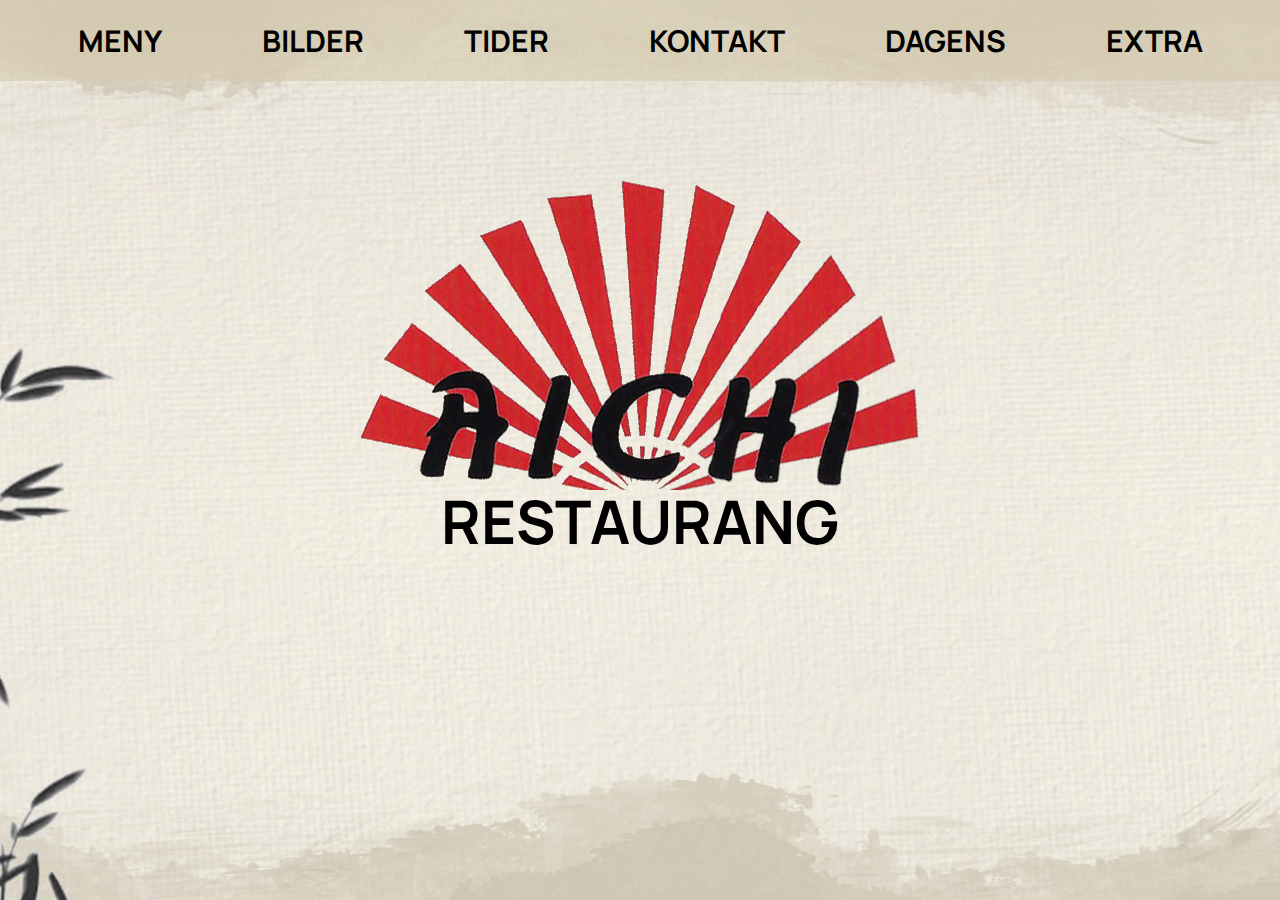
==== index.html @ c15676c9 "Code test" ====
<!DOCTYPE html>
<html lang="en">

	<head>
		<meta charset="UTF-8">
		<meta name="description", content="Aichi Sushi Restaurang">
		<meta name="viewport" content="width=device-width, initial-scale=1.0">
		<title>Aichi Restaurang</title>
		<link href="meny.css" type="text/css" rel="stylesheet"></link>
		<link rel="stylesheet" href="https://fonts.googleapis.com/css?family=Manrope">
		<link rel="stylesheet" href="https://cdnjs.cloudflare.com/ajax/libs/font-awesome/4.7.0/css/font-awesome.min.css">
	</head>

	<!-- background with no bambu -->
	<body>

		<!-- background with bambu -->
		<div class="body-bambu">
			<header>
		
				<div class="dropdown">
					<!-- the button for the dropdown menu -->
					<button class="btn"><i class="fa fa-bars"></i></button>
					<div class="content">
						<a href="meny.html">MENY</a>
						<a href="bilder.html">BILDER</a>
						<a href="tider.html">TIDER</a>
						<a href="kontakt.html">KONTAKT</a>
						<a href="dagens.html">DAGENS</a>
						<a href="extra.html">EXTRA</a>
					</div>
				</div>
				
				<!-- menu for the desktop size -->
				<div class="menu-container">
					<div><a href="meny.html" class="link-meny"><h2 class="h2">MENY</h2> </a></div>
					<div><a href="bilder.html" class="link-meny"><h2 class="h2">BILDER</h2></a></div>
					<div><a href="tider.html"class="link-meny"><h2 class="h2">TIDER</h2></a></div>
					<div><a href="kontakt.html"class="link-meny"><h2 class="h2">KONTAKT</h2></a></div>
					<div><a href="dagens.html"class="link-meny"><h2 class="h2">DAGENS</h2></a></div>
					<div><a href="extra.html"class="link-meny"><h2 class="h2">EXTRA</h2></a></div>
				</div>
		
	
			</header>

			<main>
				<!-- box for the logo and title  -->
				<div class="menuBox">

					<img src="icons/loggan.png" alt="aichi-logo" class="logo">

					<!-- box for the title (inside the first box) -->
					<div class="menuTitle">
					
						<h1>RESTAURANG</h1>

					</div>

				</div>	

			</main>
	
			<!-- footer, nothing right now -->
			<footer>

			</footer>

		</div>

	</body>

</html>
---- meny.css ----
/* 
Stilmall - CSS
Website: Aichi
*/


/* ######### Dropdown menu ######### */

/* drop down class */
.dropdown{
	display: inline-block;
}

/* Button for the drop menu */
.dropdown button {
	display: none;
	background-color: rgb(227, 51, 51);
	color: white;
	padding: 10px 15px;
	border: none;
	cursor: pointer;
}

/* style for the text in the drop menu */
.dropdown a{
	display: block;
	color: black;
	text-decoration: none;
	padding: 10px 15px;
	font-weight: bold;
	font-size: 20px;
}

/* style for the content in the dropdown menu */
.dropdown .content{
	display: none;
	position: absolute;
	top: 72px;
	right: 30px;
	background-color: rgb(217, 208, 186);
	min-width: 100px;
	box-shadow: 2px 2px 5px black;

}

/* hovering function for the drop down menu, in content "box" */
.dropdown:hover .content{
	display: block;

	/* change the position for the drop down box */
	z-index: 100;
}

/* hovering function for the drop down button */
.dropdown:hover button{
	background-color: black;
}

/* hovering function for the text - drop menu */
.dropdown a:hover{
	background-color: #cf222c;
}



/* styling of the button class for the drop down menu */
.btn {
	background-color: DodgerBlue; /* Blue background */
	border: none; /* Remove borders */
	color: white; /* White text */
	padding: 12px 16px; /* Some padding */
	font-size: 16px; /* Set a font size */
	cursor: pointer; /* Mouse pointer on hover */
}
      
/* hovering function for the button - drop menu */
 .btn:hover {
	background-color: RoyalBlue;
}

/* ######### # ######### */


/* ######### Style on the whole website ######### */

/* Font for the website */
* {
	font-family: "Manrope", sans-serif;
}

h2,p {
	margin: 0;
}

header {
	display: flex;
	flex-direction: row;
	justify-content: center;
	align-items: center;
	position: relative;
}

header h1 {
	text-align: center;
	font-size: 40px;
}

main{
	display: flex;
	flex-direction: row;
	justify-content: space-evenly;
	align-content: center;
	padding-left: 12px;
	padding-right: 12px;

}

/* background - no bambu */
body {
	background-image: url("images/clean_bakgrund.jpg");
	background-position: center;
	background-repeat: no-repeat;
	background-size: cover;
	height: 100vh;
	margin: 0;
}

/* background - bambu */
.body-bambu {
	background-image: url("images/1920MENY.jpg");
	background-position: center;	
	background-repeat: no-repeat;
	background-size: cover;
	margin: 0;
	height: 100vh;
}

/* on every site except index.html */
.back-button {
	top: 50px;
	right: 50px;
	width: 50px;
	height: 50px;
	margin-left: 20px;
}


/* ######### # ######### */








/* ######### General styling ######### */


/* #### index.html styling #### */

/* style for the logo and title, (a box)*/
.menuBox{
	width: auto;
}

/* link style for the start menu */
.link-meny {
	color: black;
	text-decoration: none;
	text-align: center;
	margin: 40px;
	display: inline-block;
	margin-top: 0px;
	margin-bottom: 0px;
}

/* style logo on the start menu */

.logo{
	margin-top: 100px;
}

/* titel style för desktop meny */
.menuTitle {
	height: auto;
	width: auto;
	text-align: center;
	font-size: 30px;
	position: relative;
	bottom: 55px;
}

/* start menu navigation */
.menu-container {
	display: flex;
	justify-content: center;
	align-content: center;
	position: relative;
	background-color: rgba(213, 202, 173, 0.601);
	column-gap: 20px;
	font-size: 20px;
	margin-top: 0px;
	width: 100%;
	height: 12%;
	padding-top: 20px;
	padding-bottom: 20px;

}

/* hovering function for the navigtion bar */
.menu-container > div:hover {
	background-color: rgba(0, 0, 0, 0.117);
}

/* REMOVE? */
.menu-container > div {
	display: flex;
}

/* #### # #### */



/* #### kontakt.html styling #### */

/* google maps (icon) */
.map-icon {
	opacity: 1;
	align-content: center;
	height: 50px;
}

/* (Box) for the google maps icon and link */
.box-mapIcon-link {
	width: auto;
	height: auto;
	display: flex;
	align-items: center;
	flex-direction: column;
	margin-top: 50px;
}

/* styling for address title */
.address-title {
	height: auto;
	width: auto;
	text-align: center;
	font-size: 21px;

}

/* box for contact and address */
.box-contact-adress {
	width: 780px;
	height: auto;
}


/* (box) for phone-mail and address-maps */
.box-phone-mail,
.box-address-maps {
	width: auto;
	height: auto;
	
}


/* link style for the map-link */
.link-map {
	color: black;
	text-align: center;
	height: 20px;	
}

/* (box-class) style for phone and number */
.phone-number {
	display: flex;
	justify-content: space-between;
	width: auto;
	height: 38px;
}

/* styling for address text */
.addressText {
	display: flex;
	justify-content: center;
	width: auto;
	height: 38px;
}


/* (box-class) style for email and address */
.email-address, .date-time{
	display: flex;
	justify-content: space-between;
	width: auto;
	height: 38px;
	margin-top: 40px;

}


/* #### # #### */



/* #### meny.html styling #### */

.food-category-title {
	height: auto;
	width: auto;
	background-color: #cf222c;
	text-align: center;
	margin-top: 30px;
}

/* name and price text styling */
.name-price {
	display: flex;
	justify-content: space-between;
	width: auto;
	height: 30px;
	margin-bottom: 16px;
}

.doubleMenu {
	height: auto;
}

.menuGrid{
	display: grid;
	grid-template-columns: 1fr 1fr 1fr 1fr;
	column-gap: 30px;
	margin-right: 30px;
	margin-left: 30px;

}

/* #### # #### */




/* #### bilder.html styling #### */

.sushi-sub-title {
	height: auto;
	width: auto;
	text-align: center;
	font-size: 21px;

}

/* (box) for pictures (sushi) */
.imageSushi {
	width: 100%;
	display: flex;
	align-items: center;

}

.bilderGrid{
	display: grid;
	grid-template-columns: 1fr 1fr 1fr 1fr;
	column-gap: 30px;
	row-gap: 30px;
	margin-right: 30px;
	margin-left: 30px;
}

/* #### # #### */




/* #### tider.html styling #### */

/* the whole box for the content */
.box-day-time {
	width: 780px;
	height: auto;
}

.ordinary-deviant-title {
	height: auto;
	width: auto;
	background-color: #cf222c;
	text-align: center;
	margin-top: 30px;
}

/* (box-class) style for phone and number */
.day-time {
	display: flex;
	justify-content: space-between;
	width: auto;
	margin-top: 10px;
}

/* #### # #### */



/* #### dagens.html styling #### */

/* see code: name-price for styling of name and pricing*/

.background-lunch-box {
	background-color: rgba(142, 142, 142, 0.254);
	width: auto;
	height: auto;
	padding: 14px;
}

.weekday-title {
	height: auto;
	width: auto;
	background-color: #cf222c;
	text-align: center;
	margin-top: 30px;
}

.dagensGrid{
	display: grid;
	grid-template-columns: 1fr 1fr 1fr 1fr  1fr;
	column-gap: 30px;
	margin-right: 30px;
	margin-left: 30px;

}

/* #### # #### */




/* #### extra.html styling #### */

.extraGrid{
	display: grid;
	grid-template-columns: 1fr 1fr;
	column-gap: 30px;
	row-gap: 30px;
	margin-right: 30px;
	margin-left: 30px;
}

.eForm-container, 
.table-container, 
.video-container,
.list-container{
	border-style: solid;
}


table {
	font-family: arial, sans-serif;
	border-collapse: collapse;
	width: 100%;
}
      
td, th {
	border: 1px solid #dddddd;
	text-align: left;
	padding: 8px;
}
      
tr:nth-child(even) {
	background-color: #dddddd;
}

/* #### # #### */


/* ######### end of general styling ######### */




/* On screens that are 1300px or less */
@media (max-width: 1300px) {
	.dagensGrid{
		grid-template-columns: 1fr 1fr;
		margin-left: 30px;
		margin-right: 30px;
		column-gap: 30px;
	}

	.extraGrid{
		display: grid;
		grid-template-columns: 1fr;
		column-gap: 30px;
		row-gap: 30px;
		margin-right: 30px;
		margin-left: 30px;
	}
}


@media (max-width: 1150px) {
/* styling for dropdown button */
	.dropdown button {
		display: block;
		top: 30px;
		right: 30px;
		background-color: #cf222c;
		color: white;
		padding: 10px 15px;
		border: none;
		cursor: pointer;
		position: fixed;
	}

	/* removes the start menu when screen is too small */
	.menu-container {
		display: none;
	}
}


/* On screens that are 1000px or less */
@media (max-width: 1000px) {

	.bilderGrid{
		display: grid;
		grid-template-columns: 1fr 1fr;
		column-gap: 30px;
		margin-right: 30px;
		margin-left: 30px;
	}

	.menuGrid{
		grid-template-columns: 1fr 1fr;
		margin-left: 30px;
		margin-right: 30px;
		column-gap: 30px;
	}


	/* changes the logo size */
	.logo{
		margin-top: 90px;
		scale: 65%;
	}


	/* style the title for the phone size */
	.menuTitle {
		font-size: 20px;
	}

	/* iphone menu no bambu */
	body {
		background-image: url("images/iphoneBakgrund.png");
		background-repeat: no-repeat;
		background-size: cover;
		margin: 0;
		width: 100%;
		height: 100vh;
	}
	/* iphone menu with bambu */
	.body-bambu {
		background-image: url("images/iphoneBakgrund2.jpg");
		background-repeat: no-repeat;
		background-size: cover;
		margin: 0;
		width: 100%;
		height: 100vh;
	}


	.back-button {
		scale: 75%;

	}

	.phone-number{
		display: flex;
		justify-content: space-between;
		width: auto;
		height: 38px;

	}

	.addressText{
		display: flex;
		width: auto;
		height: 38px;
	}

	/* extends the background image */
	body {
		background-repeat: repeat-y;
	}
}

/* On screens that are 700 or less */
@media (max-width: 700px) {

	/* resize grid */

	.menuGrid{
		grid-template-columns: 1fr;
		margin-left: 30px;
		margin-right: 30px;
	}

	.dagensGrid{
		grid-template-columns: 1fr;
		margin-left: 30px;
		margin-right: 30px;
	}

	/* extends the background image */
	body {
		background-repeat: repeat-y;
	}

}

/* things to remove when printing html slides */
@media print{
	.back-button{
		display: none;
	}
}
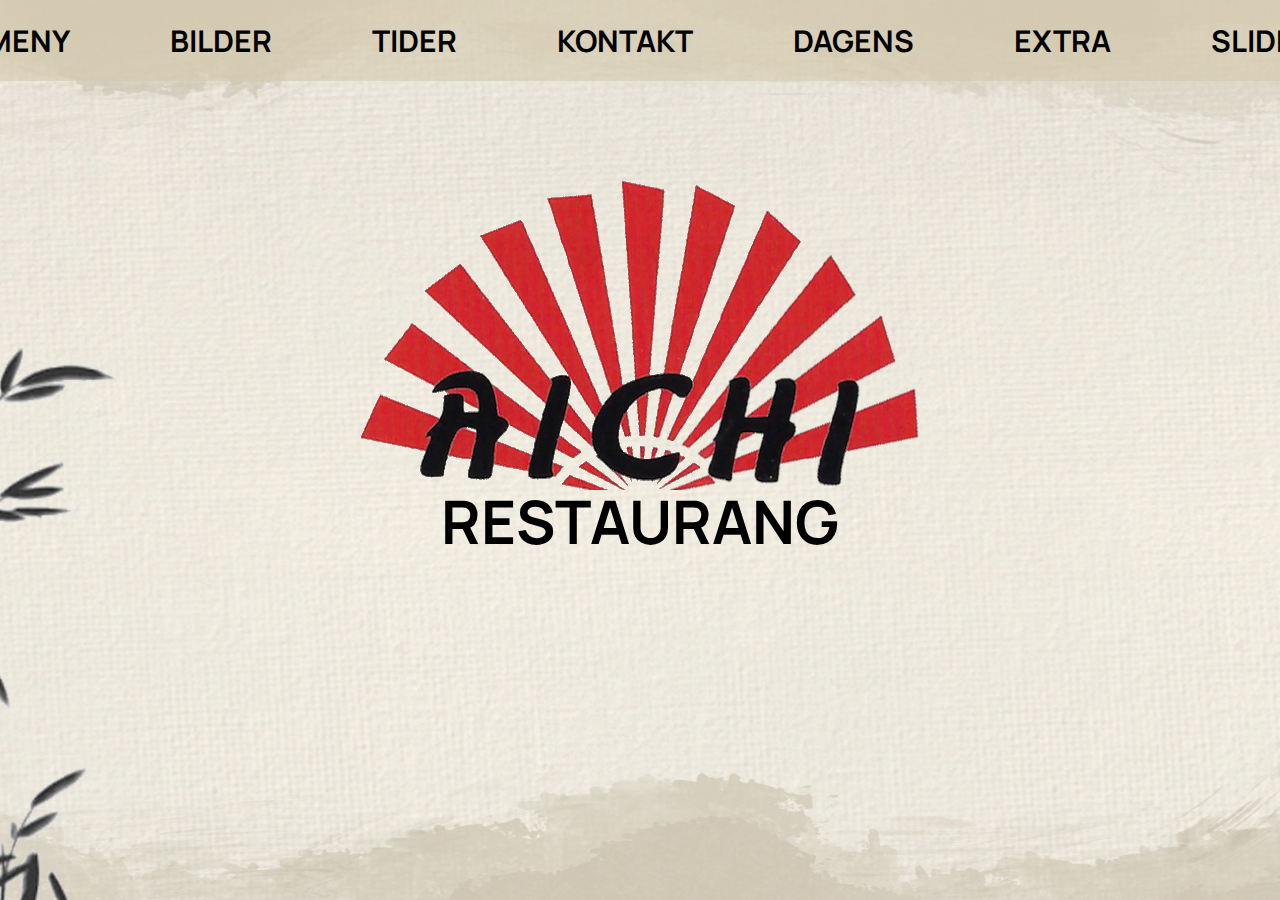
==== commit 38d39f92: "Lagt till två nya scripts och gjort en slide show" ====
--- a/index.html
+++ b/index.html
@@ -28,6 +28,7 @@
 						<a href="kontakt.html">KONTAKT</a>
 						<a href="dagens.html">DAGENS</a>
 						<a href="extra.html">EXTRA</a>
+						<a href="slide.html">SLIDE</a>
 					</div>
 				</div>
 				
@@ -39,6 +40,7 @@
 					<div><a href="kontakt.html"class="link-meny"><h2 class="h2">KONTAKT</h2></a></div>
 					<div><a href="dagens.html"class="link-meny"><h2 class="h2">DAGENS</h2></a></div>
 					<div><a href="extra.html"class="link-meny"><h2 class="h2">EXTRA</h2></a></div>
+					<div><a href="slide.html"class="link-meny"><h2 class="h2">SLIDE</h2></a></div>
 				</div>
 		
 	
--- a/meny.css
+++ b/meny.css
@@ -343,7 +343,6 @@
 
 
 /* #### bilder.html styling #### */
-
 .sushi-sub-title {
 	height: auto;
 	width: auto;
@@ -369,6 +368,101 @@
 	margin-left: 30px;
 }
 
+/* här är styling för slideshow */
+
+
+
+* {box-sizing: border-box}
+
+
+/* Slideshow container */
+.slideshow-container {
+  max-width: 1000px;
+  position: relative;
+  margin: auto;
+}
+
+/* Hide the images by default */
+.mySlides {
+	display: none;
+      }
+
+/* Next & previous buttons */
+.prev, .next {
+  cursor: pointer;
+  position: absolute;
+  top: 50%;
+  width: auto;
+  margin-top: -22px;
+  padding: 16px;
+  color: white;
+  font-weight: bold;
+  font-size: 18px;
+  transition: 0.6s ease;
+  border-radius: 0 3px 3px 0;
+  user-select: none;
+}
+
+/* Position the "next button" to the right */
+.next {
+  right: 0;
+  border-radius: 3px 0 0 3px;
+}
+
+/* On hover, add a black background color with a little bit see-through */
+.prev:hover, .next:hover {
+  background-color: rgba(0,0,0,0.8);
+}
+
+/* Caption text */
+.text {
+  color: #f2f2f2;
+  font-size: 15px;
+  padding: 8px 12px;
+  position: absolute;
+  bottom: 8px;
+  width: 100%;
+  text-align: center;
+}
+
+/* Number text (1/3 etc) */
+.numbertext {
+  color: #f2f2f2;
+  font-size: 12px;
+  padding: 8px 12px;
+  position: absolute;
+  top: 0;
+}
+
+/* The dots/bullets/indicators */
+.dot {
+  cursor: pointer;
+  height: 15px;
+  width: 15px;
+  margin: 0 2px;
+  background-color: #bbb;
+  border-radius: 50%;
+  display: inline-block;
+  transition: background-color 0.6s ease;
+}
+
+.active, .dot:hover {
+  background-color: #717171;
+}
+
+/* Fading animation */
+.fade {
+  animation-name: fade;
+  animation-duration: 1.5s;
+}
+
+@keyframes fade {
+  from {opacity: .4}
+  to {opacity: 1}
+}
+
+
+
 /* #### # #### */
 
 
@@ -436,6 +530,12 @@
 
 
 /* #### extra.html styling #### */
+
+/* styling för task 1 */
+.message {
+        display: none;
+}
+
 
 .extraGrid{
 	display: grid;
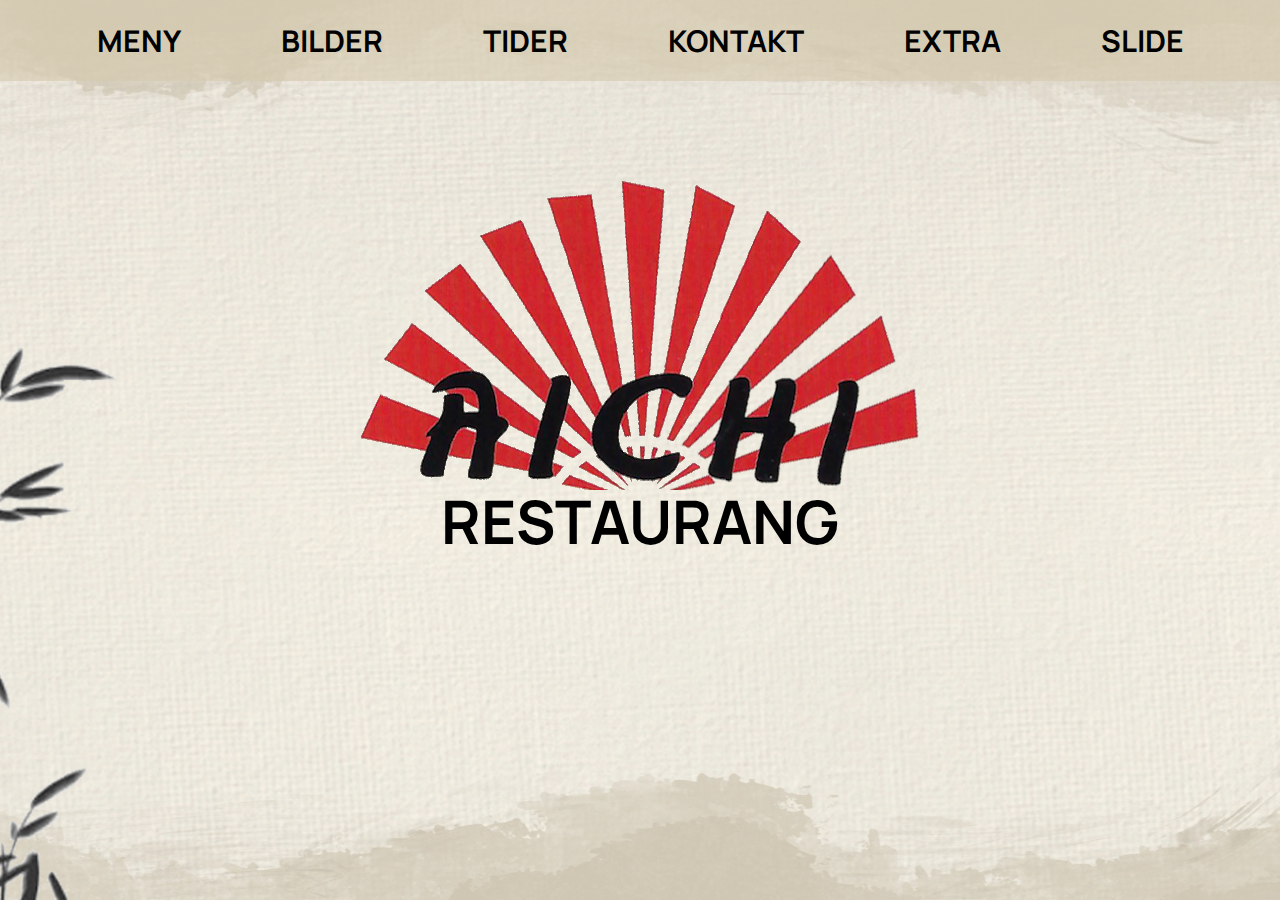
==== commit 11cf1254: "lagt till java script och query" ====
--- a/index.html
+++ b/index.html
@@ -9,6 +9,7 @@
 		<link href="meny.css" type="text/css" rel="stylesheet"></link>
 		<link rel="stylesheet" href="https://fonts.googleapis.com/css?family=Manrope">
 		<link rel="stylesheet" href="https://cdnjs.cloudflare.com/ajax/libs/font-awesome/4.7.0/css/font-awesome.min.css">
+		<script src="https://ajax.googleapis.com/ajax/libs/jquery/3.7.1/jquery.min.js"></script>
 	</head>
 
 	<!-- background with no bambu -->
@@ -22,7 +23,7 @@
 					<!-- the button for the dropdown menu -->
 					<button class="btn"><i class="fa fa-bars"></i></button>
 					<div class="content">
-						<a href="meny.html">MENY</a>
+						<a href="meny.html">MENY</a> 
 						<a href="bilder.html">BILDER</a>
 						<a href="tider.html">TIDER</a>
 						<a href="kontakt.html">KONTAKT</a>
@@ -31,19 +32,27 @@
 						<a href="slide.html">SLIDE</a>
 					</div>
 				</div>
+			
 				
 				<!-- menu for the desktop size -->
 				<div class="menu-container">
-					<div><a href="meny.html" class="link-meny"><h2 class="h2">MENY</h2> </a></div>
+					<!-- <div><a href="meny.html" class="link-meny"><h2 class="h2">MENY</h2> </a></div> ska göra en ny variant på menyn..-->
+
+					<div class="desktop-dropdown-container">
+						<div id="flip"><a class="link-meny"><h2 class="h2">MENY</h2></a></div>
+						<div class="desktop-dropdownMenu">
+							<div id="panel"><a href="dagens.html"class="link-meny"><h2 class="h2">DAGENS LUNCH</h2></a>
+									<a href="meny.html"class="link-meny"><h2 class="h2">MENY</h2></a></div>
+						</div>
+					</div>
 					<div><a href="bilder.html" class="link-meny"><h2 class="h2">BILDER</h2></a></div>
 					<div><a href="tider.html"class="link-meny"><h2 class="h2">TIDER</h2></a></div>
 					<div><a href="kontakt.html"class="link-meny"><h2 class="h2">KONTAKT</h2></a></div>
-					<div><a href="dagens.html"class="link-meny"><h2 class="h2">DAGENS</h2></a></div>
 					<div><a href="extra.html"class="link-meny"><h2 class="h2">EXTRA</h2></a></div>
 					<div><a href="slide.html"class="link-meny"><h2 class="h2">SLIDE</h2></a></div>
 				</div>
 		
-	
+	 
 			</header>
 
 			<main>
@@ -68,6 +77,11 @@
 
 			</footer>
 
+			<script src="script2.js"></script>
+			<script src="script.js"></script>
+			<script src="script3.js"></script>
+
+
 		</div>
 
 	</body>
--- a/meny.css
+++ b/meny.css
@@ -2,6 +2,64 @@
 Stilmall - CSS
 Website: Aichi
 */
+
+
+/* java dropdown css */
+
+/* Dropdown Button */
+.dropbtn {
+	background-color: #3498DB;
+	color: white;
+	padding: 16px;
+	font-size: 16px;
+	border: none;
+	cursor: pointer;
+}
+      
+/* Dropdown button on hover & focus */
+.dropbtn:hover, .dropbtn:focus {
+	background-color: #2980B9;
+}
+      
+/* The container <div> - needed to position the dropdown content */
+.dropdownJava {
+	float: right;
+	position: relative;
+	display: inline-block;
+	margin-right: 10px;
+}
+      
+/* Dropdown Content (Hidden by Default) */
+.dropdownJava-content {
+	display: none;
+	position: absolute;
+	background-color: #f1f1f1;
+	min-width: 160px;
+	box-shadow: 0px 8px 16px 0px rgba(0,0,0,0.2);
+	right: 0;
+	z-index: 1;
+}
+      
+/* Links inside the dropdown */
+.dropdownJava-content a {
+	color: black;
+	padding: 12px 16px;
+	text-decoration: none;
+	display: block;
+}
+      
+/* Change color of dropdown links on hover */
+.dropdownJava-content a:hover {background-color: #ddd;}
+      
+/* Show the dropdown menu (use JS to add this class to the .dropdown-content container when the user clicks on the dropdown button) */
+.show {display:block;}
+
+
+
+
+
+
+
 
 
 /* ######### Dropdown menu ######### */
@@ -57,6 +115,7 @@
 }
 
 /* hovering function for the text - drop menu */
+/* detta ska bytas ut med java script onmouseover typ? */
 .dropdown a:hover{
 	background-color: #cf222c;
 }
@@ -158,6 +217,32 @@
 
 
 /* #### index.html styling #### */
+
+
+/* jQuery saker */
+
+
+
+
+
+#panel, #flip {
+	text-align: center;
+	cursor: pointer;
+}
+      
+#panel {
+	display: none;
+}
+
+
+
+
+
+
+/* slutet av jQuery */
+
+
+
 
 /* style for the logo and title, (a box)*/
 .menuBox{
@@ -208,16 +293,6 @@
 
 }
 
-/* hovering function for the navigtion bar */
-.menu-container > div:hover {
-	background-color: rgba(0, 0, 0, 0.117);
-}
-
-/* REMOVE? */
-.menu-container > div {
-	display: flex;
-}
-
 /* #### # #### */
 
 
@@ -358,6 +433,15 @@
 	align-items: center;
 
 }
+
+/* (box) for pictures (sushi) */
+.imageSushiSlide {
+	width: 100%;
+	display: flex;
+	align-items: center;
+}
+
+
 
 .bilderGrid{
 	display: grid;
@@ -368,16 +452,16 @@
 	margin-left: 30px;
 }
 
+
+
 /* här är styling för slideshow */
-
-
 
 * {box-sizing: border-box}
 
 
 /* Slideshow container */
 .slideshow-container {
-  max-width: 1000px;
+  max-width: 500px; /*change the size of the box on the slide show*/
   position: relative;
   margin: auto;
 }
@@ -397,7 +481,7 @@
   padding: 16px;
   color: white;
   font-weight: bold;
-  font-size: 18px;
+  font-size: 28px;
   transition: 0.6s ease;
   border-radius: 0 3px 3px 0;
   user-select: none;
@@ -411,8 +495,21 @@
 
 /* On hover, add a black background color with a little bit see-through */
 .prev:hover, .next:hover {
-  background-color: rgba(0,0,0,0.8);
-}
+  filter: drop-shadow(5px 2px black)
+}
+
+.fade {
+	animation-name: fade;
+	animation-duration: 0.2s;
+}
+
+@keyframes fade {
+	from {opacity: 0.7}
+	to {opacity: 1;}
+}
+
+
+
 
 /* Caption text */
 .text {
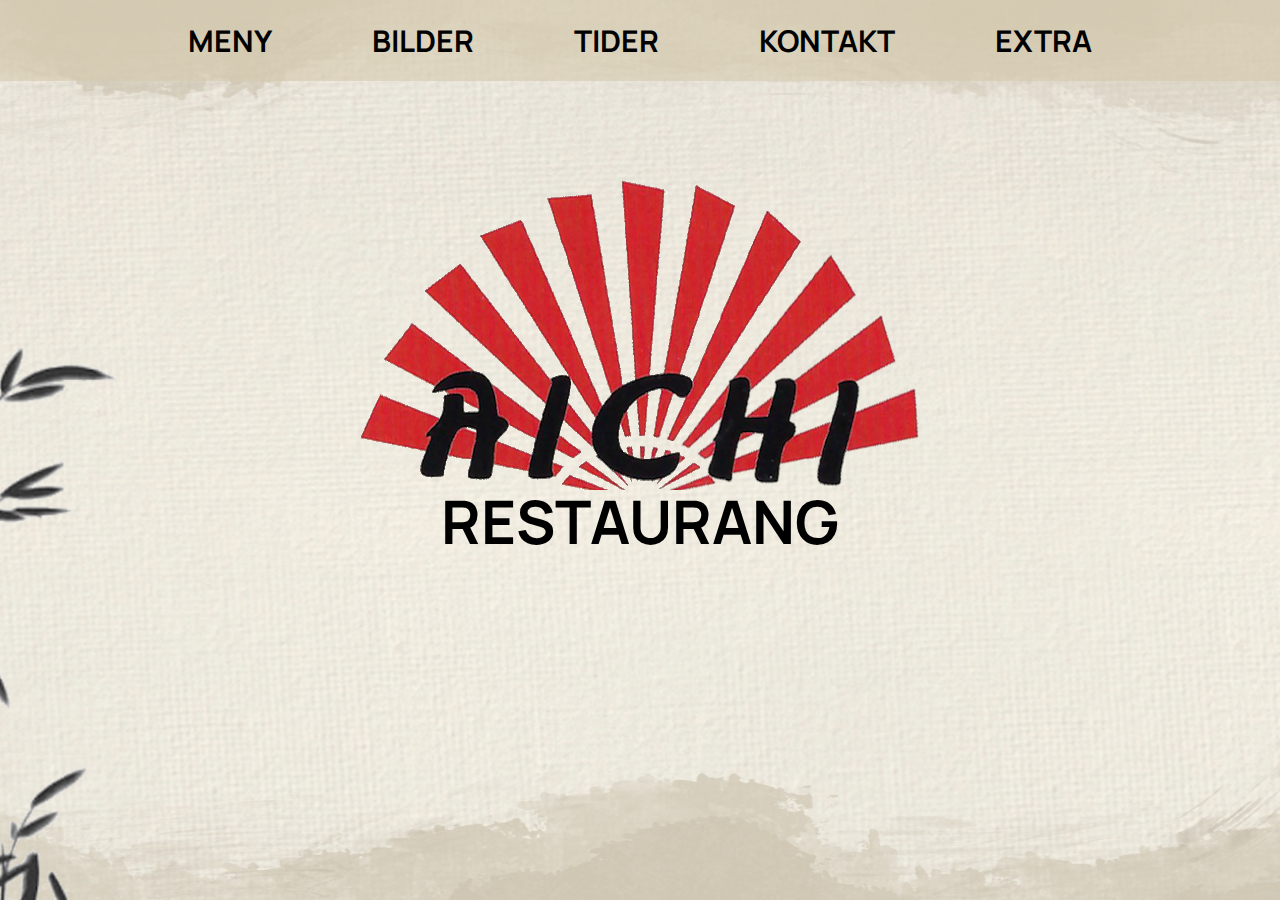
==== commit 17d1be55: "Städat upp filer och tagit bort saker" ====
--- a/index.html
+++ b/index.html
@@ -29,7 +29,6 @@
 						<a href="kontakt.html">KONTAKT</a>
 						<a href="dagens.html">DAGENS</a>
 						<a href="extra.html">EXTRA</a>
-						<a href="slide.html">SLIDE</a>
 					</div>
 				</div>
 			
@@ -49,7 +48,6 @@
 					<div><a href="tider.html"class="link-meny"><h2 class="h2">TIDER</h2></a></div>
 					<div><a href="kontakt.html"class="link-meny"><h2 class="h2">KONTAKT</h2></a></div>
 					<div><a href="extra.html"class="link-meny"><h2 class="h2">EXTRA</h2></a></div>
-					<div><a href="slide.html"class="link-meny"><h2 class="h2">SLIDE</h2></a></div>
 				</div>
 		
 	 
--- a/meny.css
+++ b/meny.css
@@ -443,15 +443,6 @@
 
 
 
-.bilderGrid{
-	display: grid;
-	grid-template-columns: 1fr 1fr 1fr 1fr;
-	column-gap: 30px;
-	row-gap: 30px;
-	margin-right: 30px;
-	margin-left: 30px;
-}
-
 
 
 /* här är styling för slideshow */
@@ -461,7 +452,7 @@
 
 /* Slideshow container */
 .slideshow-container {
-  max-width: 500px; /*change the size of the box on the slide show*/
+  max-width: 800px; /*change the size of the box on the slide show*/
   position: relative;
   margin: auto;
 }
@@ -469,7 +460,7 @@
 /* Hide the images by default */
 .mySlides {
 	display: none;
-      }
+}
 
 /* Next & previous buttons */
 .prev, .next {
@@ -510,18 +501,6 @@
 
 
 
-
-/* Caption text */
-.text {
-  color: #f2f2f2;
-  font-size: 15px;
-  padding: 8px 12px;
-  position: absolute;
-  bottom: 8px;
-  width: 100%;
-  text-align: center;
-}
-
 /* Number text (1/3 etc) */
 .numbertext {
   color: #f2f2f2;
